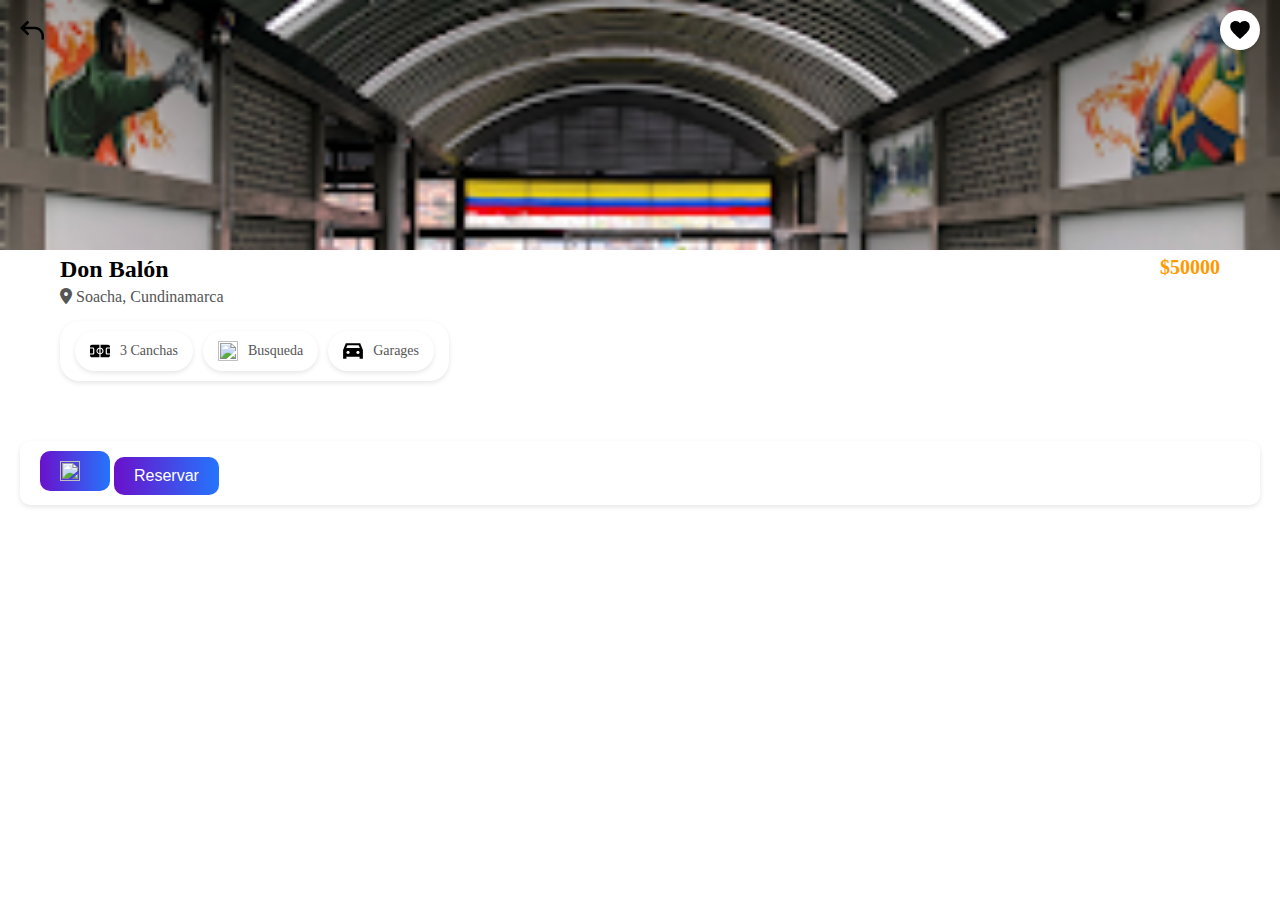
==== dev/views/Details.html @ eaa46153 "Pagina de detalles de la cancha" ====
<html lang="en">
<head>
    <meta charset="UTF-8">
    <meta name="viewport" content="width=device-width, initial-scale=1.0">
    <title>Detalles Cancha </title>
    <link rel="stylesheet" href="/dev/styles/Details.css">
    <link href="https://fonts.googleapis.com/css2?family=Poppins:wght@400;600&display=swap" rel="stylesheet">
    <link rel="stylesheet" href="https://cdnjs.cloudflare.com/ajax/libs/font-awesome/6.0.0-beta3/css/all.min.css">
</head>
<body>
    <!-- Encabezado -->
    <header>
        <!--Portada-->
        <div class="img">
            <img src="/dev/img/Donbalon.png" alt="">
        </div>
        <!-- Botones en la parte superior-->
        <div class="user-actions">
           <a href="/dev/views/home.html"><img src="/dev/assets/back-icon.svg" alt=""></a>
           <button><img src="/dev/img/heart.svg" alt=""></button>
        </div>
    </header>
    <!-- Seccion principal -->
    <section class="Principal_section"> 
        <figure class="cancha">                
        <figcaption>
            <h3>Don Balón</h3>
            <p><strong>$50000</strong></p>
            <p><i class="fas fa-map-marker-alt"></i> Soacha, Cundinamarca</p>
            <nav class="options">
                <div class="button-options">
                    <a href="#" class="button-options">
                        <img src="/dev/img/field.svg" >
                        <span>3 Canchas</span>
                    </a>
                    <a href="#" class="button-options">
                        <img src="/dev/img" >
                        <span>Busqueda</span>
                    </a>
                    <a href="#" class="button-options">
                        <img src="/dev/img/car.svg" >
                        <span>Garages</span>
                    </a>

                </div>
            </nav>
        </figcaption>
    </figure>
    <!--Seccion de Galeria-->
    <article class="Galery">
        <ul class="Galery_img">

        </ul>
    </article>
    <!--Seccion de reserva y llamada-->
    <article class="botton-reservation">
        <div class="botton-reservation-content">
            <BUTton><img src="" alt=""></BUTton>
            <button class="reservation-button">Reservar</button>
        </div>
    </article>
    </section>
</body>
</html>
---- dev/styles/Details.css ----
/* Asegurar que la página ocupe toda la altura de la ventana */
html, body {
    height: 100%;
    margin: 0;
    padding: 0;
    box-sizing: border-box;
}

body {
    display: flex;
    flex-direction: column;
    min-height: 100vh; /* Asegura que el cuerpo ocupe al menos el 100% de la altura de la ventana */
    background-color: #f9f9f9;
}
/* Encabezado */
header {
    position: relative;
    width: 100%;
    height: 250px;
}

header .img img {
    width: 100%;
    height: 100%;
    object-fit: cover;
}

.user-actions {
    position: absolute;
    top: 10px;
    left: 0;
    right: 0;
    display: flex;
    justify-content: space-between; /* Separa los botones */
    padding: 0 20px; /* Espaciado lateral */
    align-items: center;
}

.user-actions button {
    background: white;
    border: none;
    border-radius: 50%;
    width: 40px;
    height: 40px;
    display: flex;
    align-items: center;
    justify-content: center;
    box-shadow: 0 2px 5px rgba(0, 0, 0, 0.2);
    cursor: pointer;
}

.user-actions button img {
    width: 20px;
    height: 20px;
}

/* Sección principal */
.Principal_section {
    flex: 1; /* Permite que esta sección crezca para ocupar el espacio disponible */
    padding: 20px;
    background-color: white;
    border-radius: 20px 20px 0 0;
    margin-top: -30px;
    box-shadow: 0 -2px 5px rgba(0, 0, 0, 0.1);
}

/* Alinear el contenido de .cancha */
.cancha {
    display: flex;
    flex-direction: column;
    align-items: flex-start; /* Mantiene el título y ubicación alineados a la izquierda */
    position: relative; /* Permite posicionar el precio a la derecha */
}

.cancha h3 {
    font-size: 24px;
    font-weight: 600;
    margin: 0;
}

.cancha p {
    margin: 5px 0;
    font-size: 16px;
    color: #555;
}

.cancha p strong {
    color: #ff9900;
    font-size: 20px;
    position: absolute;
    top: 0;
    right: 0; /* Alinea el precio a la derecha */
}

/* Botones alineados horizontalmente y sin borde */
.cancha .options {
    display: flex;
    justify-content: center; /* Centra los botones horizontalmente */
    gap: 20px; /* Espaciado entre los botones */
    margin-top: 15px;
}

.button-options {
    display: flex;
    flex-direction: row; /* Ícono y texto en línea horizontal */
    align-items: center;
    justify-content: center;
    text-align: center;
    font-size: 14px;
    color: #555;
    text-decoration: none;
    gap: 10px; /* Espaciado entre el ícono y el texto */
    background-color: white; /* Fondo blanco */
    border: none; /* Elimina el borde */
    border-radius: 20px; /* Bordes redondeados */
    padding: 10px 15px; /* Espaciado interno */
    box-shadow: 0 2px 5px rgba(0, 0, 0, 0.1); /* Sombra ligera */
    transition: transform 0.2s ease, box-shadow 0.2s ease; /* Animación */
}

.button-options:hover {
    transform: scale(1.05); /* Efecto de zoom al pasar el mouse */
    box-shadow: 0 4px 10px rgba(0, 0, 0, 0.2); /* Sombra más intensa */
}

.button-options img {
    width: 20px;
    height: 20px;
}

/* Galería */
.Galery {
    margin-top: 20px;
}

.Galery_img {
    display: flex;
    gap: 10px;
    overflow-x: auto;
    padding: 10px 0;
}

.Galery_img li {
    list-style: none;
}

.Galery_img img {
    width: 100px;
    height: 100px;
    border-radius: 10px;
    object-fit: cover;
}

/* Botones de reserva */
.botton-reservation {
    margin-top: 20px;
    display: flex;
    justify-content: space-between;
    align-items: center;
    padding: 10px 20px;
    background-color: white;
    border-radius: 10px;
    box-shadow: 0 2px 5px rgba(0, 0, 0, 0.1);
}

.botton-reservation-content button {
    background: linear-gradient(90deg, #6a11cb, #2575fc);
    color: white;
    border: none;
    border-radius: 10px;
    padding: 10px 20px;
    font-size: 16px;
    cursor: pointer;
}

.botton-reservation-content button img {
    width: 20px;
    height: 20px;
    margin-right: 10px;
}

/* Responsive tarjetas en móviles */
@media (max-width: 768px) {
    .cancha,
    .options {
        width: 250px;
        flex: 0 0 auto;
    }

    .button-options {
        flex-wrap: wrap;
    }
}
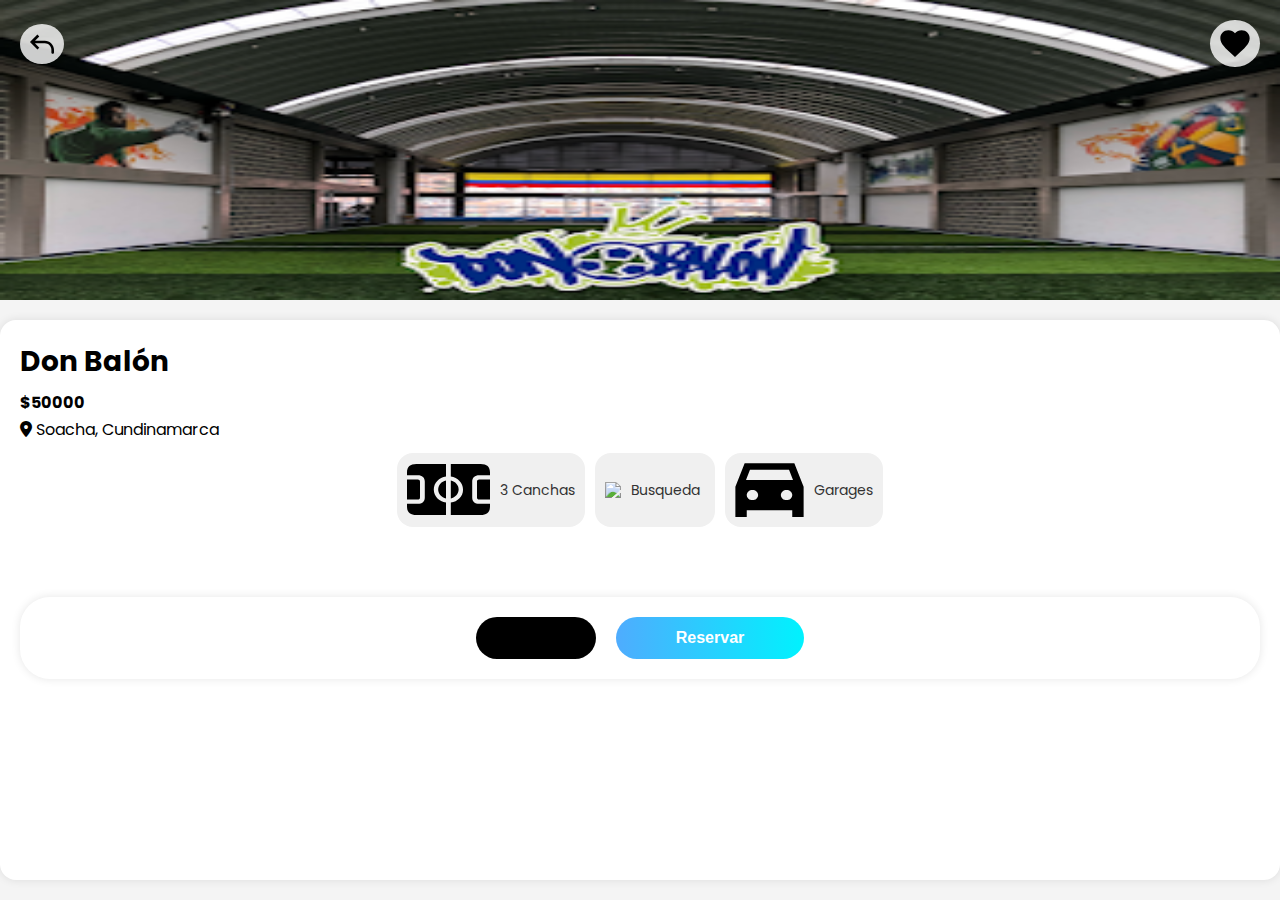
==== commit 3db7628f: "Pagina detalles corregida, solo falta poner iconos y listo" ====
--- a/dev/views/Details.html
+++ b/dev/views/Details.html
@@ -25,7 +25,7 @@
         <figure class="cancha">                
         <figcaption>
             <h3>Don Balón</h3>
-            <p><strong>$50000</strong></p>
+            <p class="precio"><strong>$50000</strong></p>
             <p><i class="fas fa-map-marker-alt"></i> Soacha, Cundinamarca</p>
             <nav class="options">
                 <div class="button-options">
--- a/dev/styles/Details.css
+++ b/dev/styles/Details.css
@@ -1,138 +1,129 @@
-/* Asegurar que la página ocupe toda la altura de la ventana */
-html, body {
-    height: 100%;
+/* Reset básico */ 
+* {
     margin: 0;
     padding: 0;
     box-sizing: border-box;
 }
 
+html,
 body {
-    display: flex;
-    flex-direction: column;
-    min-height: 100vh; /* Asegura que el cuerpo ocupe al menos el 100% de la altura de la ventana */
-    background-color: #f9f9f9;
-}
-/* Encabezado */
-header {
-    position: relative;
+    height: 100%;
     width: 100%;
-    height: 250px;
+    margin: 0;
+    padding: 0;
 }
 
-header .img img {
-    width: 100%;
-    height: 100%;
-    object-fit: cover;
+body {
+    font-family: 'Poppins', sans-serif;
+    background-color: #f4f4f4;
+    line-height: 1.6;
+display: flex;
+    flex-direction: column;
 }
 
+/* Imagen de portada */
+.img {
+    width: 100%;
+    overflow: hidden;
+}
+
+.img img {
+    width: 100%;
+    height: auto;
+    display: flex;
+    max-height: 300px;
+}
+
+/* Botones superiores */
 .user-actions {
     position: absolute;
-    top: 10px;
-    left: 0;
-    right: 0;
+    top: 20px;
+    left: 20px;
+    right: 20px;
     display: flex;
-    justify-content: space-between; /* Separa los botones */
-    padding: 0 20px; /* Espaciado lateral */
+    justify-content: space-between;
     align-items: center;
 }
 
+.user-actions a,
 .user-actions button {
-    background: white;
+    background: rgba(255, 255, 255, 0.8);
     border: none;
     border-radius: 50%;
-    width: 40px;
-    height: 40px;
-    display: flex;
-    align-items: center;
-    justify-content: center;
-    box-shadow: 0 2px 5px rgba(0, 0, 0, 0.2);
+    padding: 10px;
     cursor: pointer;
 }
 
 .user-actions button img {
-    width: 20px;
-    height: 20px;
+    width: 30px;
 }
 
-/* Sección principal */
+/* Contenedor principal */
 .Principal_section {
-    flex: 1; /* Permite que esta sección crezca para ocupar el espacio disponible */
+    width: 100%; /* Ocupa todo el ancho de la página */
+    margin: 20px 0; /* Ajusta el margen superior e inferior */
     padding: 20px;
-    background-color: white;
-    border-radius: 20px 20px 0 0;
-    margin-top: -30px;
-    box-shadow: 0 -2px 5px rgba(0, 0, 0, 0.1);
+    background-color: #fff;
+    border-radius: 16px;
+    box-shadow: 0 0 10px rgba(0, 0, 0, 0.1);
+    flex: 1; /* Para que la sección principal ocupe el espacio restante */
 }
 
-/* Alinear el contenido de .cancha */
+/* Información de la cancha */
 .cancha {
-    display: flex;
-    flex-direction: column;
-    align-items: flex-start; /* Mantiene el título y ubicación alineados a la izquierda */
-    position: relative; /* Permite posicionar el precio a la derecha */
+    margin-bottom: 20px;
 }
 
 .cancha h3 {
-    font-size: 24px;
-    font-weight: 600;
-    margin: 0;
+    font-size: 28px;
+    margin-bottom: 5px;
 }
 
 .cancha p {
-    margin: 5px 0;
+    margin: 2px 0;
     font-size: 16px;
-    color: #555;
 }
 
-.cancha p strong {
-    color: #ff9900;
-    font-size: 20px;
-    position: absolute;
-    top: 0;
-    right: 0; /* Alinea el precio a la derecha */
+.precio {
+    display: flex;
+    justify-content: space-between;
+    align-items: center;
+    }
+
+.cancha .options {
+    display: flex;
+justify-content: center; /* Centra los botones horizontalmente */
+    gap: 20px;
+    margin-top: 10px;
 }
 
-/* Botones alineados horizontalmente y sin borde */
-.cancha .options {
-    display: flex;
-    justify-content: center; /* Centra los botones horizontalmente */
-    gap: 20px; /* Espaciado entre los botones */
-    margin-top: 15px;
+/* Botones en línea */
+.button-options {
+    display: flex; /* Alinea los botones horizontalmente */
+    justify-content: flex-start; /* Alinea los botones a la izquierda */
+    gap: 10px; /* Espacio entre los botones */
+    flex-wrap: nowrap; /* Evita que los botones se envuelvan */
 }
 
-.button-options {
+/* Estilo de los botones */
+.button-options a {
+    background-color: #f0f0f0;
+    padding: 10px;
+    border-radius: 16px;
     display: flex;
-    flex-direction: row; /* Ícono y texto en línea horizontal */
+    flex-direction: row;
     align-items: center;
-    justify-content: center;
-    text-align: center;
+    text-decoration: none;
+    color: #333;
     font-size: 14px;
-    color: #555;
-    text-decoration: none;
-    gap: 10px; /* Espaciado entre el ícono y el texto */
-    background-color: white; /* Fondo blanco */
+    min-width: 120px; /* Asegura un ancho mínimo para el texto */
     border: none; /* Elimina el borde */
-    border-radius: 20px; /* Bordes redondeados */
-    padding: 10px 15px; /* Espaciado interno */
-    box-shadow: 0 2px 5px rgba(0, 0, 0, 0.1); /* Sombra ligera */
-    transition: transform 0.2s ease, box-shadow 0.2s ease; /* Animación */
-}
-
-.button-options:hover {
-    transform: scale(1.05); /* Efecto de zoom al pasar el mouse */
-    box-shadow: 0 4px 10px rgba(0, 0, 0, 0.2); /* Sombra más intensa */
-}
-
-.button-options img {
-    width: 20px;
-    height: 20px;
+    overflow: hidden; /* Evita que el texto se salga */
+    text-overflow: ellipsis; /* Agrega puntos suspensivos si el texto es muy largo */
+    white-space: nowrap; /* Evita que el texto se envuelva */
 }
 
 /* Galería */
-.Galery {
-    margin-top: 20px;
-}
-
 .Galery_img {
     display: flex;
     gap: 10px;
@@ -145,38 +136,53 @@
 }
 
 .Galery_img img {
-    width: 100px;
-    height: 100px;
+    width: 180px;
+    height: 120px;
     border-radius: 10px;
     object-fit: cover;
 }
 
-/* Botones de reserva */
+/* Botón de reserva */
 .botton-reservation {
-    margin-top: 20px;
+    margin-top: 30px;
     display: flex;
-    justify-content: space-between;
+    justify-content: center;
     align-items: center;
-    padding: 10px 20px;
-    background-color: white;
-    border-radius: 10px;
-    box-shadow: 0 2px 5px rgba(0, 0, 0, 0.1);
+padding: 20px;
+    background-color: #fff;
+    border-radius: 30px;
+    box-shadow: 0 0 10px rgba(0, 0, 0, 0.1);
+}
+
+.botton-reservation-content {
+    display: flex;
+    gap: 20px;
 }
 
 .botton-reservation-content button {
-    background: linear-gradient(90deg, #6a11cb, #2575fc);
-    color: white;
+    padding: 12px 60px;
+    font-size: 16px;
+    font-weight: 600;
     border: none;
-    border-radius: 10px;
-    padding: 10px 20px;
-    font-size: 16px;
+    border-radius: 30px;
     cursor: pointer;
+    transition: 0.3s ease;
 }
 
-.botton-reservation-content button img {
-    width: 20px;
-    height: 20px;
-    margin-right: 10px;
+.botton-reservation-content button:first-child {
+    background-color: #000;
+    color: #fff;
+}
+
+.reservation-button {
+    background: linear-gradient(to right, #4facfe, #00f2fe);
+    color: white;
+    padding: 16px 40px;
+    font-size: 20px;
+    font-weight: bold;
+    border: none;
+    border-radius: 40px;
+    cursor: pointer;
 }
 
 /* Responsive tarjetas en móviles */
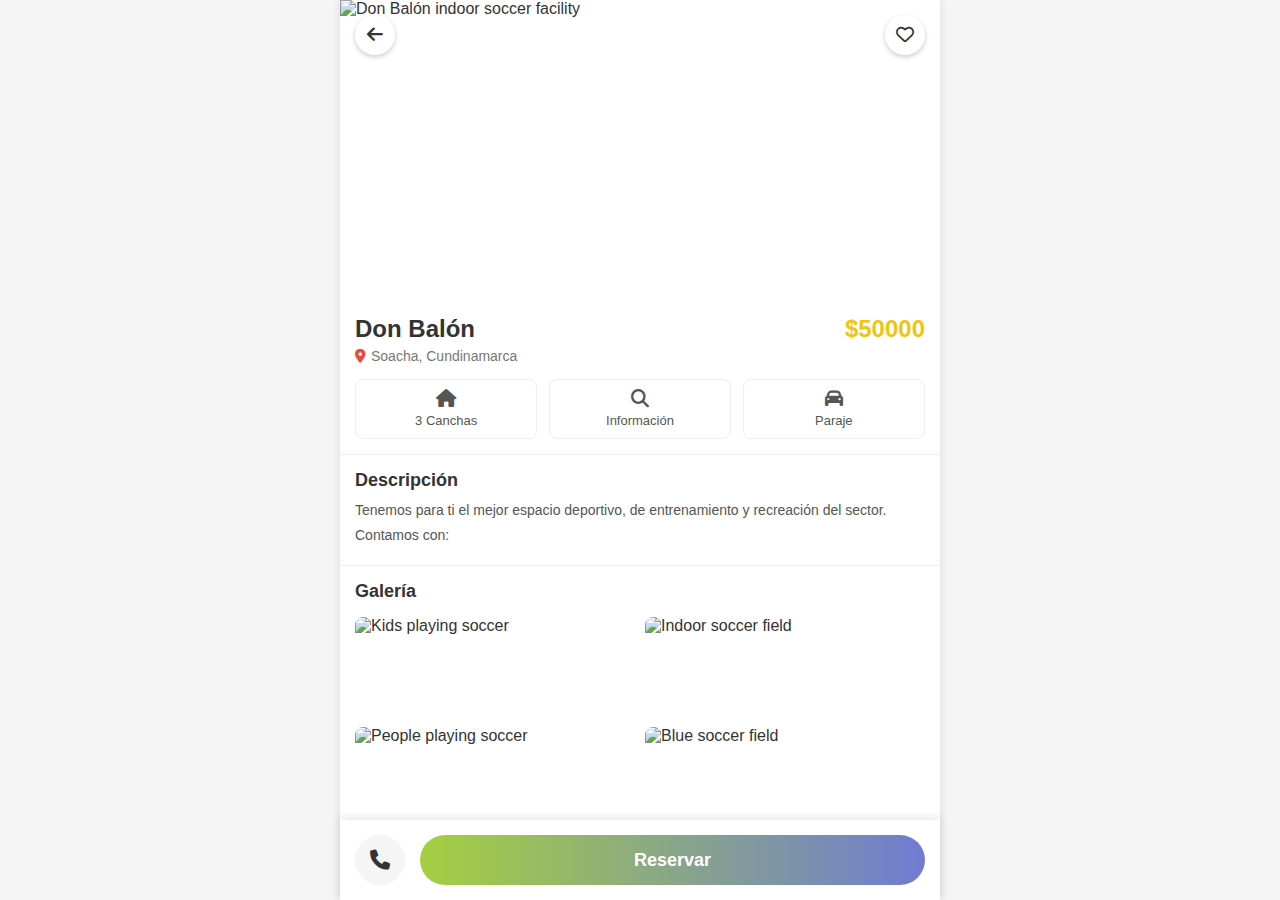
==== commit a4f70a6e: "Refactorización del diseño y los estilos de las páginas de detalles para mejorar la estructura y la " ====
--- a/dev/views/Details.html
+++ b/dev/views/Details.html
@@ -1,64 +1,84 @@
-<html lang="en">
+<!DOCTYPE html>
+<html lang="es">
 <head>
     <meta charset="UTF-8">
     <meta name="viewport" content="width=device-width, initial-scale=1.0">
-    <title>Detalles Cancha </title>
+    <title>Next Sports - Reserva de Canchas</title>
     <link rel="stylesheet" href="/dev/styles/Details.css">
-    <link href="https://fonts.googleapis.com/css2?family=Poppins:wght@400;600&display=swap" rel="stylesheet">
-    <link rel="stylesheet" href="https://cdnjs.cloudflare.com/ajax/libs/font-awesome/6.0.0-beta3/css/all.min.css">
+    <link rel="stylesheet" href="https://cdnjs.cloudflare.com/ajax/libs/font-awesome/6.4.0/css/all.min.css">
 </head>
 <body>
-    <!-- Encabezado -->
-    <header>
-        <!--Portada-->
-        <div class="img">
-            <img src="/dev/img/Donbalon.png" alt="">
-        </div>
-        <!-- Botones en la parte superior-->
-        <div class="user-actions">
-           <a href="/dev/views/home.html"><img src="/dev/assets/back-icon.svg" alt=""></a>
-           <button><img src="/dev/img/heart.svg" alt=""></button>
-        </div>
-    </header>
-    <!-- Seccion principal -->
-    <section class="Principal_section"> 
-        <figure class="cancha">                
-        <figcaption>
-            <h3>Don Balón</h3>
-            <p class="precio"><strong>$50000</strong></p>
-            <p><i class="fas fa-map-marker-alt"></i> Soacha, Cundinamarca</p>
-            <nav class="options">
-                <div class="button-options">
-                    <a href="#" class="button-options">
-                        <img src="/dev/img/field.svg" >
-                        <span>3 Canchas</span>
-                    </a>
-                    <a href="#" class="button-options">
-                        <img src="/dev/img" >
-                        <span>Busqueda</span>
-                    </a>
-                    <a href="#" class="button-options">
-                        <img src="/dev/img/car.svg" >
-                        <span>Garages</span>
-                    </a>
+    <div class="container">
+        <!-- Header with image -->
+        <header class="facility-header">
+            <img src="facility-image.jpg" alt="Don Balón indoor soccer facility" class="header-image">
+            <div class="header-overlay">
+                <div class="navigation-icons">
+                    <button class="back-button">
+                        <i class="fas fa-arrow-left"></i>
+                    </button>
+                    <button class="favorite-button">
+                        <i class="far fa-heart"></i>
+                    </button>
+                </div>
+            </div>
+        </header>
 
+        <!-- Facility information section -->
+        <section class="facility-info">
+            <div class="main-info">
+                <div>
+                    <h1 class="facility-name">Don Balón</h1>
+                    <div class="location">
+                        <i class="fas fa-map-marker-alt location-icon"></i>
+                        <span>Soacha, Cundinamarca</span>
+                    </div>
                 </div>
-            </nav>
-        </figcaption>
-    </figure>
-    <!--Seccion de Galeria-->
-    <article class="Galery">
-        <ul class="Galery_img">
+                <div class="price">$50000</div>
+            </div>
 
-        </ul>
-    </article>
-    <!--Seccion de reserva y llamada-->
-    <article class="botton-reservation">
-        <div class="botton-reservation-content">
-            <BUTton><img src="" alt=""></BUTton>
-            <button class="reservation-button">Reservar</button>
-        </div>
-    </article>
-    </section>
+            <!-- Action buttons -->
+            <div class="action-buttons">
+                <button class="action-btn home-btn">
+                    <i class="fas fa-home"></i>
+                    <span>3 Canchas</span>
+                </button>
+                <button class="action-btn info-btn">
+                    <i class="fas fa-search"></i>
+                    <span>Información</span>
+                </button>
+                <button class="action-btn garage-btn">
+                    <i class="fas fa-car"></i>
+                    <span>Paraje</span>
+                </button>
+            </div>
+        </section>
+
+        <!-- Description section -->
+        <section class="description">
+            <h2>Descripción</h2>
+            <p>Tenemos para ti el mejor espacio deportivo, de entrenamiento y recreación del sector.</p>
+            <p>Contamos con:</p>
+        </section>
+
+        <!-- Gallery section -->
+        <section class="gallery">
+            <h2>Galería</h2>
+            <div class="gallery-grid">
+                <img src="gallery-1.jpg" alt="Kids playing soccer" class="gallery-img">
+                <img src="gallery-2.jpg" alt="Indoor soccer field" class="gallery-img">
+                <img src="gallery-3.jpg" alt="People playing soccer" class="gallery-img">
+                <img src="gallery-4.jpg" alt="Blue soccer field" class="gallery-img">
+            </div>
+        </section>
+
+        <!-- Footer with contact and booking -->
+        <footer class="footer">
+            <button class="contact-btn">
+                <i class="fas fa-phone"></i>
+            </button>
+            <button class="reserve-btn">Reservar</button>
+        </footer>
+    </div>
 </body>
 </html>--- a/dev/styles/Details.css
+++ b/dev/styles/Details.css
@@ -1,199 +1,219 @@
-/* Reset básico */ 
+/* General Styles */
 * {
     margin: 0;
     padding: 0;
     box-sizing: border-box;
-}
-
-html,
+    font-family: 'Segoe UI', Tahoma, Geneva, Verdana, sans-serif;
+}
+
 body {
+    background-color: #f5f5f5;
+    color: #333;
+}
+
+.container {
+    max-width: 600px;
+    margin: 0 auto;
+    background-color: white;
+    box-shadow: 0 0 10px rgba(0, 0, 0, 0.1);
+    position: relative;
+    min-height: 100vh;
+}
+
+/* Header Styles */
+.facility-header {
+    position: relative;
+    height: 300px;
+    overflow: hidden;
+}
+
+.header-image {
+    width: 100%;
     height: 100%;
+    object-fit: cover;
+}
+
+.header-overlay {
+    position: absolute;
+    top: 0;
+    left: 0;
+    right: 0;
+    padding: 15px;
+}
+
+.navigation-icons {
+    display: flex;
+    justify-content: space-between;
+}
+
+.back-button, .favorite-button {
+    width: 40px;
+    height: 40px;
+    border-radius: 50%;
+    background-color: white;
+    border: none;
+    display: flex;
+    align-items: center;
+    justify-content: center;
+    cursor: pointer;
+    box-shadow: 0 2px 5px rgba(0, 0, 0, 0.2);
+}
+
+.back-button i, .favorite-button i {
+    font-size: 18px;
+    color: #333;
+}
+
+/* Facility Info Styles */
+.facility-info {
+    padding: 15px;
+    border-bottom: 1px solid #eee;
+}
+
+.main-info {
+    display: flex;
+    justify-content: space-between;
+    align-items: flex-start;
+    margin-bottom: 15px;
+}
+
+.facility-name {
+    font-size: 24px;
+    font-weight: bold;
+    margin-bottom: 5px;
+}
+
+.location {
+    display: flex;
+    align-items: center;
+    color: #777;
+    font-size: 14px;
+}
+
+.location-icon {
+    color: #e74c3c;
+    margin-right: 5px;
+}
+
+.price {
+    font-size: 24px;
+    font-weight: bold;
+    color: #f1c40f;
+}
+
+/* Action Buttons */
+.action-buttons {
+    display: flex;
+    justify-content: space-between;
+    margin-top: 15px;
+}
+
+.action-btn {
+    display: flex;
+    flex-direction: column;
+    align-items: center;
+    justify-content: center;
+    background-color: white;
+    border: 1px solid #eee;
+    border-radius: 8px;
+    padding: 10px;
+    width: 32%;
+    cursor: pointer;
+}
+
+.action-btn i {
+    font-size: 18px;
+    margin-bottom: 5px;
+    color: #555;
+}
+
+.action-btn span {
+    font-size: 13px;
+    color: #555;
+}
+
+/* Description Styles */
+.description {
+    padding: 15px;
+    border-bottom: 1px solid #eee;
+}
+
+.description h2 {
+    font-size: 18px;
+    margin-bottom: 10px;
+}
+
+.description p {
+    font-size: 14px;
+    color: #555;
+    line-height: 1.4;
+    margin-bottom: 5px;
+}
+
+/* Gallery Styles */
+.gallery {
+    padding: 15px;
+}
+
+.gallery h2 {
+    font-size: 18px;
+    margin-bottom: 15px;
+}
+
+.gallery-grid {
+    display: grid;
+    grid-template-columns: repeat(2, 1fr);
+    grid-gap: 10px;
+}
+
+.gallery-img {
     width: 100%;
-    margin: 0;
-    padding: 0;
-}
-
-body {
-    font-family: 'Poppins', sans-serif;
-    background-color: #f4f4f4;
-    line-height: 1.6;
-display: flex;
-    flex-direction: column;
-}
-
-/* Imagen de portada */
-.img {
-    width: 100%;
-    overflow: hidden;
-}
-
-.img img {
-    width: 100%;
-    height: auto;
-    display: flex;
-    max-height: 300px;
-}
-
-/* Botones superiores */
-.user-actions {
-    position: absolute;
-    top: 20px;
-    left: 20px;
-    right: 20px;
-    display: flex;
-    justify-content: space-between;
-    align-items: center;
-}
-
-.user-actions a,
-.user-actions button {
-    background: rgba(255, 255, 255, 0.8);
+    height: 100px;
+    object-fit: cover;
+    border-radius: 8px;
+}
+
+/* Footer Styles */
+.footer {
+    position: fixed;
+    bottom: 0;
+    left: 0;
+    right: 0;
+    display: flex;
+    align-items: center;
+    padding: 15px;
+    background-color: white;
+    box-shadow: 0 -2px 10px rgba(0, 0, 0, 0.1);
+    max-width: 600px;
+    margin: 0 auto;
+}
+
+.contact-btn {
+    width: 50px;
+    height: 50px;
+    border-radius: 50%;
+    background-color: #f5f5f5;
     border: none;
-    border-radius: 50%;
-    padding: 10px;
-    cursor: pointer;
-}
-
-.user-actions button img {
-    width: 30px;
-}
-
-/* Contenedor principal */
-.Principal_section {
-    width: 100%; /* Ocupa todo el ancho de la página */
-    margin: 20px 0; /* Ajusta el margen superior e inferior */
-    padding: 20px;
-    background-color: #fff;
-    border-radius: 16px;
-    box-shadow: 0 0 10px rgba(0, 0, 0, 0.1);
-    flex: 1; /* Para que la sección principal ocupe el espacio restante */
-}
-
-/* Información de la cancha */
-.cancha {
-    margin-bottom: 20px;
-}
-
-.cancha h3 {
-    font-size: 28px;
-    margin-bottom: 5px;
-}
-
-.cancha p {
-    margin: 2px 0;
-    font-size: 16px;
-}
-
-.precio {
-    display: flex;
-    justify-content: space-between;
-    align-items: center;
-    }
-
-.cancha .options {
-    display: flex;
-justify-content: center; /* Centra los botones horizontalmente */
-    gap: 20px;
-    margin-top: 10px;
-}
-
-/* Botones en línea */
-.button-options {
-    display: flex; /* Alinea los botones horizontalmente */
-    justify-content: flex-start; /* Alinea los botones a la izquierda */
-    gap: 10px; /* Espacio entre los botones */
-    flex-wrap: nowrap; /* Evita que los botones se envuelvan */
-}
-
-/* Estilo de los botones */
-.button-options a {
-    background-color: #f0f0f0;
-    padding: 10px;
-    border-radius: 16px;
-    display: flex;
-    flex-direction: row;
-    align-items: center;
-    text-decoration: none;
+    display: flex;
+    align-items: center;
+    justify-content: center;
+    margin-right: 15px;
+    cursor: pointer;
+}
+
+.contact-btn i {
+    font-size: 20px;
     color: #333;
-    font-size: 14px;
-    min-width: 120px; /* Asegura un ancho mínimo para el texto */
-    border: none; /* Elimina el borde */
-    overflow: hidden; /* Evita que el texto se salga */
-    text-overflow: ellipsis; /* Agrega puntos suspensivos si el texto es muy largo */
-    white-space: nowrap; /* Evita que el texto se envuelva */
-}
-
-/* Galería */
-.Galery_img {
-    display: flex;
-    gap: 10px;
-    overflow-x: auto;
-    padding: 10px 0;
-}
-
-.Galery_img li {
-    list-style: none;
-}
-
-.Galery_img img {
-    width: 180px;
-    height: 120px;
-    border-radius: 10px;
-    object-fit: cover;
-}
-
-/* Botón de reserva */
-.botton-reservation {
-    margin-top: 30px;
-    display: flex;
-    justify-content: center;
-    align-items: center;
-padding: 20px;
-    background-color: #fff;
-    border-radius: 30px;
-    box-shadow: 0 0 10px rgba(0, 0, 0, 0.1);
-}
-
-.botton-reservation-content {
-    display: flex;
-    gap: 20px;
-}
-
-.botton-reservation-content button {
-    padding: 12px 60px;
-    font-size: 16px;
-    font-weight: 600;
+}
+
+.reserve-btn {
+    flex: 1;
+    height: 50px;
     border: none;
-    border-radius: 30px;
-    cursor: pointer;
-    transition: 0.3s ease;
-}
-
-.botton-reservation-content button:first-child {
-    background-color: #000;
-    color: #fff;
-}
-
-.reservation-button {
-    background: linear-gradient(to right, #4facfe, #00f2fe);
+    border-radius: 25px;
+    background: linear-gradient(to right, #a4d03f, #6f7cd1);
     color: white;
-    padding: 16px 40px;
-    font-size: 20px;
+    font-size: 18px;
     font-weight: bold;
-    border: none;
-    border-radius: 40px;
-    cursor: pointer;
-}
-
-/* Responsive tarjetas en móviles */
-@media (max-width: 768px) {
-    .cancha,
-    .options {
-        width: 250px;
-        flex: 0 0 auto;
-    }
-
-    .button-options {
-        flex-wrap: wrap;
-    }
+    cursor: pointer;
 }